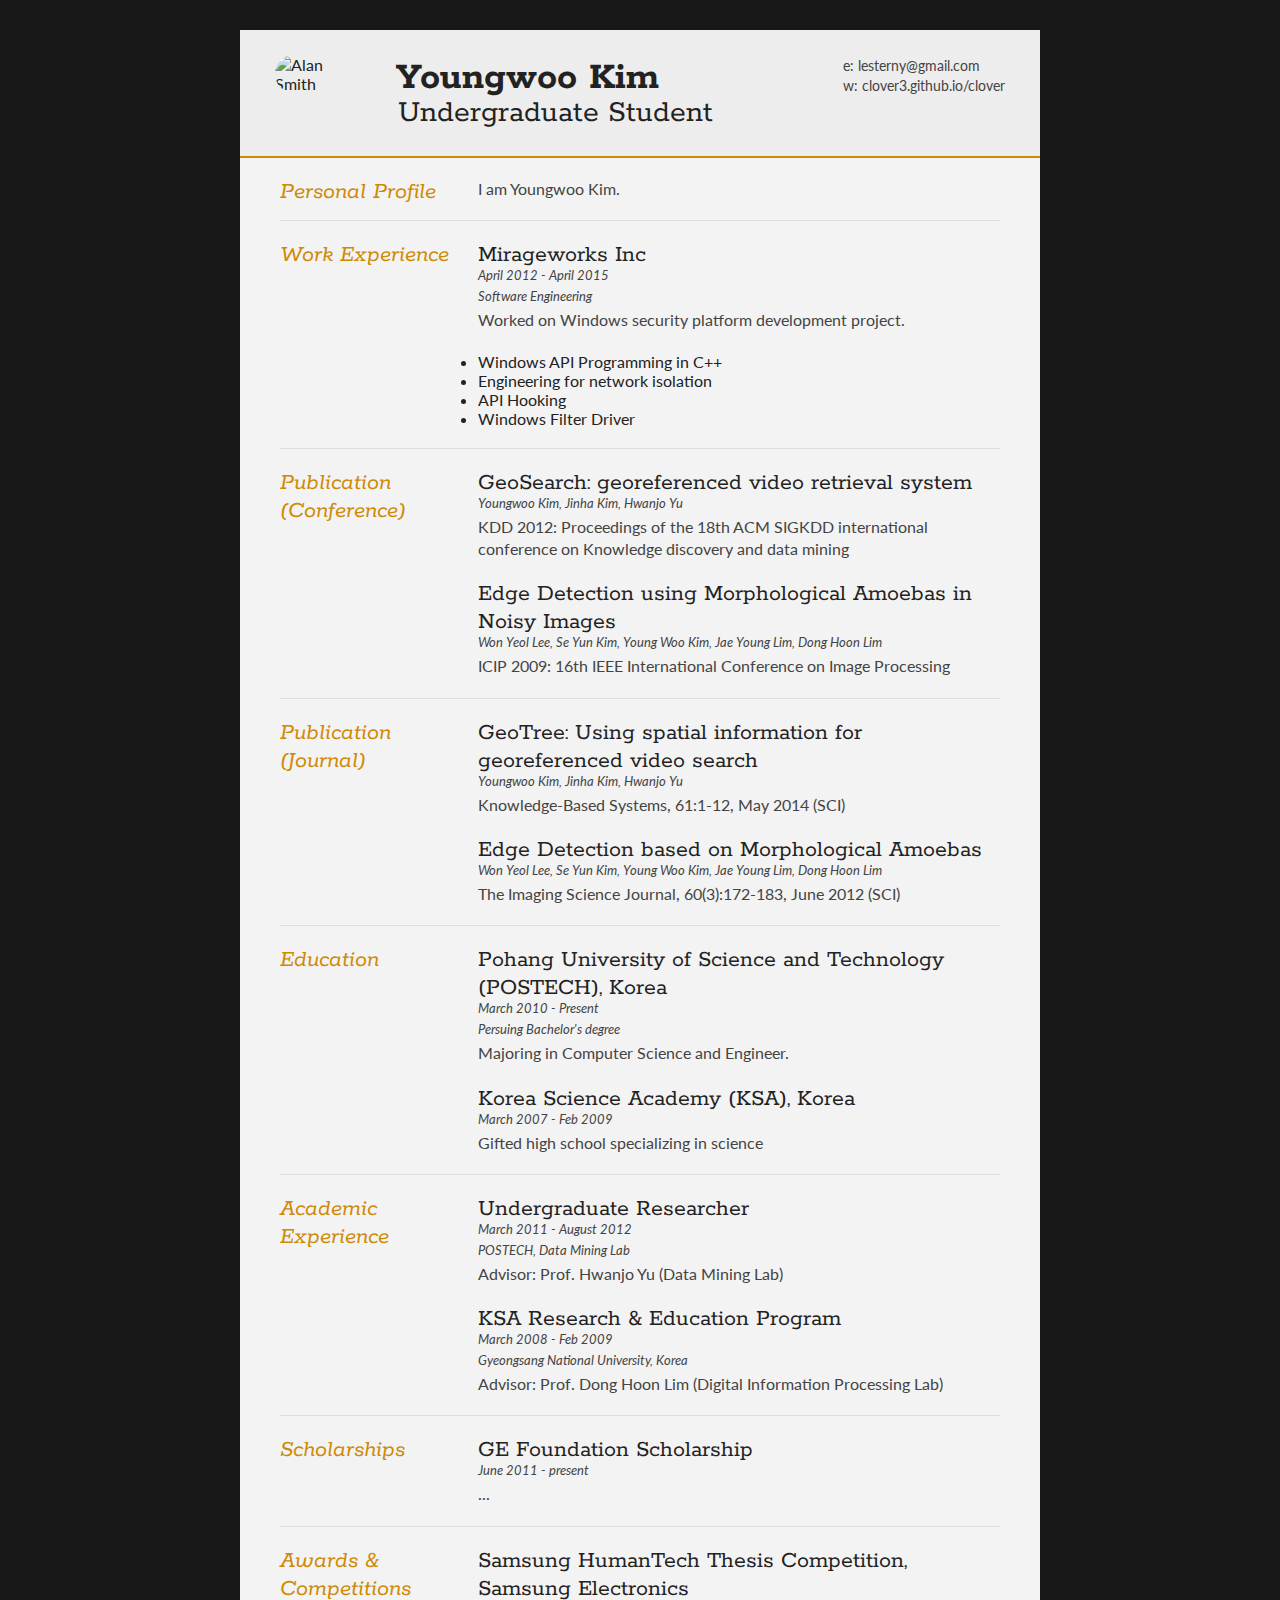
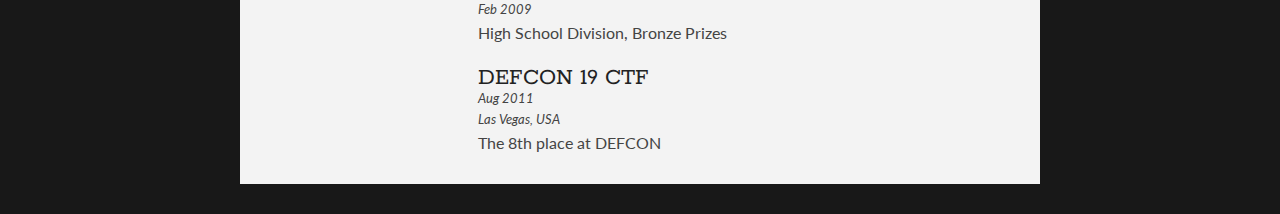
==== clover.html @ 77a41df5 "My html resume" ====
<!DOCTYPE html>
<html>
<head>
<title>Youngwoo Kim - Curriculum Vitae</title>

<meta name="viewport" content="width=device-width"/>
<meta name="description" content="The Curriculum Vitae of Joe Bloggs."/>
<meta charset="UTF-8"> 

<link type="text/css" rel="stylesheet" href="style.css">
<link href='http://fonts.googleapis.com/css?family=Rokkitt:400,700|Lato:400,300' rel='stylesheet' type='text/css'>

<!--[if lt IE 9]>
<script src="//html5shiv.googlecode.com/svn/trunk/html5.js"></script>
<![endif]-->
</head>
<body id="top">
<div id="cv" >
	<div class="mainDetails">
		<div id="headshot" >
			<img src="http://phome.postech.ac.kr/user/cse/k2board/763870_1_1392603218094.jpg" alt="Alan Smith" />
		</div>
		
		<div id="name">
			<h1 >Youngwoo Kim</h1>
			<h2 >Undergraduate Student</h2>
		</div>
		
		<div id="contactDetails" >
			<ul>
				<li>e: <a href="mailto:joe@bloggs.com" target="_blank">lesterny@gmail.com</a></li>
				<li>w: <a href="http://clover3.github.io/clover">clover3.github.io/clover</a></li>
			</ul>
		</div>
		<div class="clear"></div>
	</div>
	
	<div id="mainArea" >
		<section>
			<article>
				<div class="sectionTitle">
					<h1>Personal Profile</h1>
				</div>
				
				<div class="sectionContent">
					<p>I am Youngwoo Kim.</p>
				</div>
			</article>
			<div class="clear"></div>
		</section>
		
		
		<section>
			<div class="sectionTitle">
				<h1>Work Experience</h1>
			</div>
			
			<div class="sectionContent">
				<article>
					<h2>Mirageworks Inc</h2>
					<p class="subDetails">April 2012 - April 2015</p>
					<p class="subDetails">Software Engineering</p>
					<p>Worked on Windows security platform development project.</p>
					<li>Windows API Programming in C++</li>
					<li>Engineering for network isolation</li>
					<li>API Hooking</li>
					<li>Windows Filter Driver</li>

				</p>
				</article>
				
			</div>
			<div class="clear"></div>
		</section>
		
		<section>
			<div class="sectionTitle">
				<h1>Publication (Conference) </h1>
			</div>
			
			<div class="sectionContent">
			
				<article>
					<h2>GeoSearch: georeferenced video retrieval system</h2>
					<p class="subDetails">Youngwoo Kim, Jinha Kim, Hwanjo Yu</p>
					<p>KDD 2012: Proceedings of the 18th ACM SIGKDD international conference on Knowledge discovery and data mining</p>
				</article>
				
				<article>
					<h2>Edge Detection using Morphological Amoebas in Noisy Images</h2>
					<p class="subDetails">Won Yeol Lee, Se Yun Kim, Young Woo Kim, Jae Young Lim, Dong Hoon Lim</p>
					<p>ICIP 2009: 16th IEEE International Conference on Image Processing</p>
				</article>
				
			</div>
			<div class="clear"></div>
		</section>
		
		
		<section>
			<div class="sectionTitle">
				<h1>Publication (Journal) </h1>
			</div>
			
			<div class="sectionContent">
				<article>
					<h2>GeoTree: Using spatial information for georeferenced video search</h2>
					<p class="subDetails">Youngwoo Kim, Jinha Kim, Hwanjo Yu</p>
					<p>Knowledge-Based Systems, 61:1-12, May 2014 (SCI)</p>
				</article>
				
				<article>
					<h2>Edge Detection based on Morphological Amoebas</h2>
					<p class="subDetails">Won Yeol Lee, Se Yun Kim, Young Woo Kim, Jae Young Lim, Dong Hoon Lim</p>
					<p>The Imaging Science Journal, 60(3):172-183, June 2012 (SCI)</p>
				</article>
			</div>
			<div class="clear"></div>
		</section>
				
		
		<section>
			<div class="sectionTitle">
				<h1>Education</h1>
			</div>
			
			<div class="sectionContent">
				<article>
					<h2>Pohang University of Science and Technology (POSTECH), Korea</h2>
					<p class="subDetails">March 2010 - Present</p>
					<p class="subDetails">Persuing Bachelor's degree</p>
					<p>Majoring in Computer Science and Engineer.</p>
				</article>
				
				<article>
					<h2>Korea Science Academy (KSA), Korea</h2>
					<p class="subDetails">March 2007 - Feb 2009</p>
					<p>Gifted high school specializing in science</p>
				</article>
			</div>
			<div class="clear"></div>
		</section>
		
		
		<section>
			<div class="sectionTitle">
				<h1>Academic Experience</h1>
			</div>
			
			<div class="sectionContent">
				<article>
					<h2>Undergraduate Researcher</h2>
					<p class="subDetails">March 2011 - August 2012</p>
					<p class="subDetails">POSTECH, Data Mining Lab
					</p>
					<p>Advisor: Prof. Hwanjo Yu (Data Mining Lab)
					</p>
					
				</article>
				
				
				<article>
					<h2>KSA Research & Education Program </h2>
					<p class="subDetails">March 2008 - Feb 2009</p>
					<p class="subDetails">Gyeongsang National University, Korea</p>
					<p>Advisor: Prof. Dong Hoon Lim (Digital Information Processing Lab)</p>
				</article>
				
			</div>
			<div class="clear"></div>
		</section>
		
		
		<section>
			<div class="sectionTitle">
				<h1>Scholarships</h1>
			</div>
			
			<div class="sectionContent">
				<article>
					<h2>GE Foundation Scholarship</h2>
					<p class="subDetails">June 2011 - present</p>
					<p>...</p>
				</article>
				
			</div>
			<div class="clear"></div>
		</section>
		
		<section>
			<div class="sectionTitle">
				<h1>Awards & Competitions </h1>
			</div>
			
			<div class="sectionContent">
				<article>
					<h2>Samsung HumanTech Thesis Competition, Samsung Electronics</h2>
					<p class="subDetails">Feb 2009</p>
					<p>High School Division, Bronze Prizes</p>
				</article>
				
			</div>
			
			<div class="sectionContent">
				<article>
					<h2>DEFCON 19 CTF</h2>
					<p class="subDetails">Aug 2011</p>
					<p class="subDetails">Las Vegas, USA</p>
					<p>The 8th place at DEFCON</p>
				</article>
				
			</div>
			
			
			<div class="clear"></div>
		</section>
	</div>
</div>
<script type="text/javascript">
var gaJsHost = (("https:" == document.location.protocol) ? "https://ssl." : "http://www.");
document.write(unescape("%3Cscript src='" + gaJsHost + "google-analytics.com/ga.js' type='text/javascript'%3E%3C/script%3E"));
</script>
<script type="text/javascript">
var pageTracker = _gat._getTracker("UA-3753241-1");
pageTracker._initData();
pageTracker._trackPageview();
</script>
</body>
</html>
---- style.css ----
html,body,div,span,object,iframe,h1,h2,h3,h4,h5,h6,p,blockquote,pre,abbr,address,cite,code,del,dfn,em,img,ins,kbd,q,samp,small,strong,sub,sup,var,b,i,dl,dt,dd,ol,ul,li,fieldset,form,label,legend,table,caption,tbody,tfoot,thead,tr,th,td,article,aside,canvas,details,figcaption,figure,footer,header,hgroup,menu,nav,section,summary,time,mark,audio,video {
border:0;
font:inherit;
font-size:100%;
margin:0;
padding:0;
vertical-align:baseline;
}

article,aside,details,figcaption,figure,footer,header,hgroup,menu,nav,section {
display:block;
}

html, body {background: #181818; font-family: 'Lato', helvetica, arial, sans-serif; font-size: 16px; color: #222;}

.clear {clear: both;}

p {
	font-size: 1em;
	line-height: 1.4em;
	margin-bottom: 20px;
	color: #444;
}

#cv {
	width: 90%;
	max-width: 800px;
	background: #f3f3f3;
	margin: 30px auto;
}

.mainDetails {
	padding: 25px 35px;
	border-bottom: 2px solid #cf8a05;
	background: #ededed;
}

#name h1 {
	font-size: 2.5em;
	font-weight: 700;
	font-family: 'Rokkitt', Helvetica, Arial, sans-serif;
	margin-bottom: -6px;
}

#name h2 {
	font-size: 2em;
	margin-left: 2px;
	font-family: 'Rokkitt', Helvetica, Arial, sans-serif;
}

#mainArea {
	padding: 0 40px;
}

#headshot {
	width: 12.5%;
	float: left;
	margin-right: 30px;
}

#headshot img {
	width: 100%;
	height: auto;
	-webkit-border-radius: 50px;
	border-radius: 50px;
}

#name {
	float: left;
}

#contactDetails {
	float: right;
}

#contactDetails ul {
	list-style-type: none;
	font-size: 0.9em;
	margin-top: 2px;
}

#contactDetails ul li {
	margin-bottom: 3px;
	color: #444;
}

#contactDetails ul li a, a[href^=tel] {
	color: #444; 
	text-decoration: none;
	-webkit-transition: all .3s ease-in;
	-moz-transition: all .3s ease-in;
	-o-transition: all .3s ease-in;
	-ms-transition: all .3s ease-in;
	transition: all .3s ease-in;
}

#contactDetails ul li a:hover { 
	color: #cf8a05;
}


section {
	border-top: 1px solid #dedede;
	padding: 20px 0 0;
}

section:first-child {
	border-top: 0;
}

section:last-child {
	padding: 20px 0 10px;
}

.sectionTitle {
	float: left;
	width: 25%;
}

.sectionContent {
	float: right;
	width: 72.5%;
}

.sectionTitle h1 {
	font-family: 'Rokkitt', Helvetica, Arial, sans-serif;
	font-style: italic;
	font-size: 1.5em;
	color: #cf8a05;
}

.sectionContent h2 {
	font-family: 'Rokkitt', Helvetica, Arial, sans-serif;
	font-size: 1.5em;
	margin-bottom: -2px;
}

.subDetails {
	font-size: 0.8em;
	font-style: italic;
	margin-bottom: 3px;
}

.keySkills {
	list-style-type: none;
	-moz-column-count:3;
	-webkit-column-count:3;
	column-count:3;
	margin-bottom: 20px;
	font-size: 1em;
	color: #444;
}

.keySkillSmall {
	font-size: 0.8em;
	font-style: italic;
	list-style-type: none;
	-moz-column-count:3;
	-webkit-column-count:3;
	column-count:3;
	margin-bottom: 20px;
	color: #444;
}

.keySkills ul li {
	margin-bottom: 3px;
}

@media all and (min-width: 602px) and (max-width: 800px) {
	#headshot {
		display: none;
	}
	
	.keySkills {
	-moz-column-count:2;
	-webkit-column-count:2;
	column-count:2;
	}
}

@media all and (max-width: 601px) {
	#cv {
		width: 95%;
		margin: 10px auto;
		min-width: 280px;
	}
	
	#headshot {
		display: none;
	}
	
	#name, #contactDetails {
		float: none;
		width: 100%;
		text-align: center;
	}
	
	.sectionTitle, .sectionContent {
		float: none;
		width: 100%;
	}
	
	.sectionTitle {
		margin-left: -2px;
		font-size: 1.25em;
	}
	
	.keySkills {
		-moz-column-count:2;
		-webkit-column-count:2;
		column-count:2;
	}
}

@media all and (max-width: 480px) {
	.mainDetails {
		padding: 15px 15px;
	}
	
	section {
		padding: 15px 0 0;
	}
	
	#mainArea {
		padding: 0 25px;
	}

	
	.keySkills {
	-moz-column-count:1;
	-webkit-column-count:1;
	column-count:1;
	}
	
	#name h1 {
		line-height: .8em;
		margin-bottom: 4px;
	}
}

@media print {
    #cv {
        width: 100%;
    }
}

@-webkit-keyframes reset {
	0% {
		opacity: 0;
	}
	100% {
		opacity: 0;
	}
}

@-webkit-keyframes fade-in {
	0% {
		opacity: 0;
	}
	40% {
		opacity: 0;
	}
	100% {
		opacity: 1;
	}
}

@-moz-keyframes reset {
	0% {
		opacity: 0;
	}
	100% {
		opacity: 0;
	}
}

@-moz-keyframes fade-in {
	0% {
		opacity: 0;
	}
	40% {
		opacity: 0;
	}
	100% {
		opacity: 1;
	}
}

@keyframes reset {
	0% {
		opacity: 0;
	}
	100% {
		opacity: 0;
	}
}

@keyframes fade-in {
	0% {
		opacity: 0;
	}
	40% {
		opacity: 0;
	}
	100% {
		opacity: 1;
	}
}

.instaFade {
    -webkit-animation-name: reset, fade-in;
    -webkit-animation-duration: 1.5s;
    -webkit-animation-timing-function: ease-in;
	
	-moz-animation-name: reset, fade-in;
    -moz-animation-duration: 1.5s;
    -moz-animation-timing-function: ease-in;
	
	animation-name: reset, fade-in;
    animation-duration: 1.5s;
    animation-timing-function: ease-in;
}

.quickFade {
    -webkit-animation-name: reset, fade-in;
    -webkit-animation-duration: 2.5s;
    -webkit-animation-timing-function: ease-in;
	
	-moz-animation-name: reset, fade-in;
    -moz-animation-duration: 2.5s;
    -moz-animation-timing-function: ease-in;
	
	animation-name: reset, fade-in;
    animation-duration: 2.5s;
    animation-timing-function: ease-in;
}
 
.delayOne {
	-webkit-animation-delay: 0, .5s;
	-moz-animation-delay: 0, .5s;
	animation-delay: 0, .5s;
}

.delayTwo {
	-webkit-animation-delay: 0, 1s;
	-moz-animation-delay: 0, 1s;
	animation-delay: 0, 1s;
}

.delayThree {
	-webkit-animation-delay: 0, 1.5s;
	-moz-animation-delay: 0, 1.5s;
	animation-delay: 0, 1.5s;
}

.delayFour {
	-webkit-animation-delay: 0, 2s;
	-moz-animation-delay: 0, 2s;
	animation-delay: 0, 2s;
}

.delayFive {
	-webkit-animation-delay: 0, 2.5s;
	-moz-animation-delay: 0, 2.5s;
	animation-delay: 0, 2.5s;
}
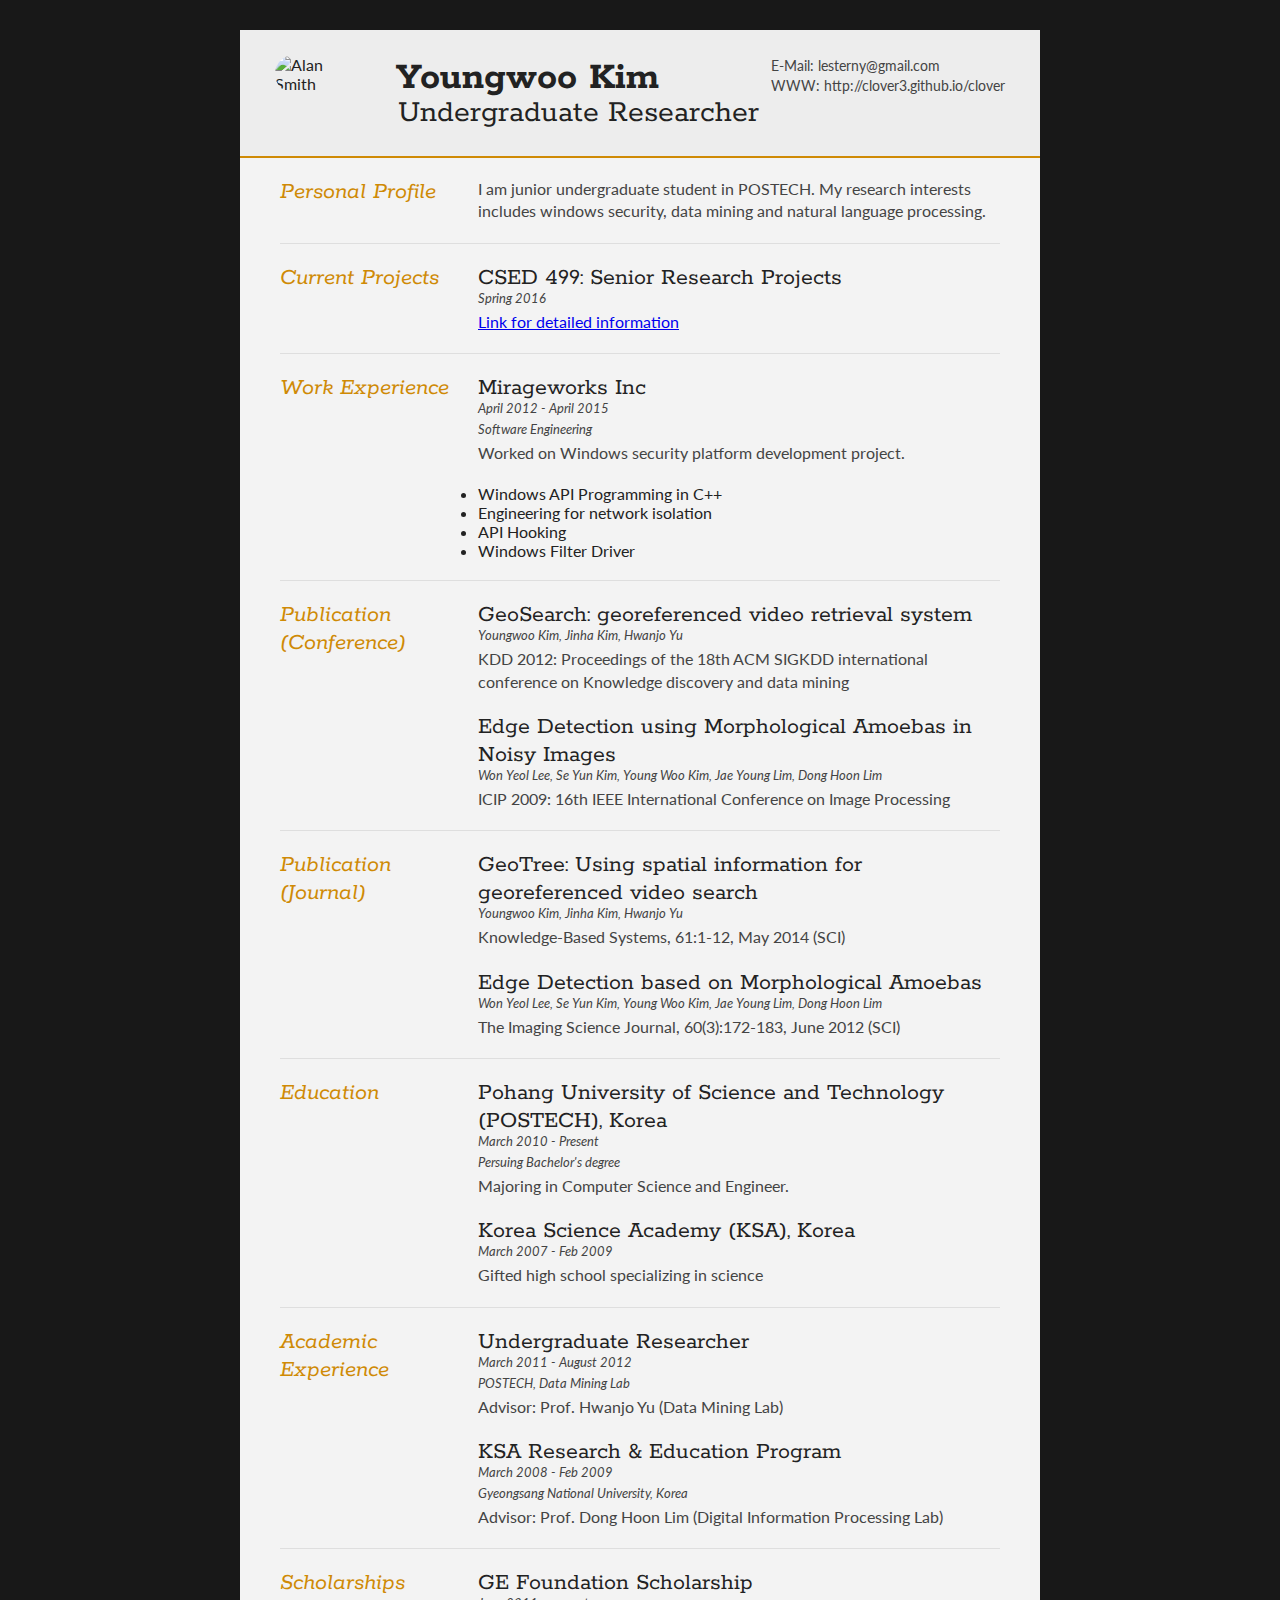
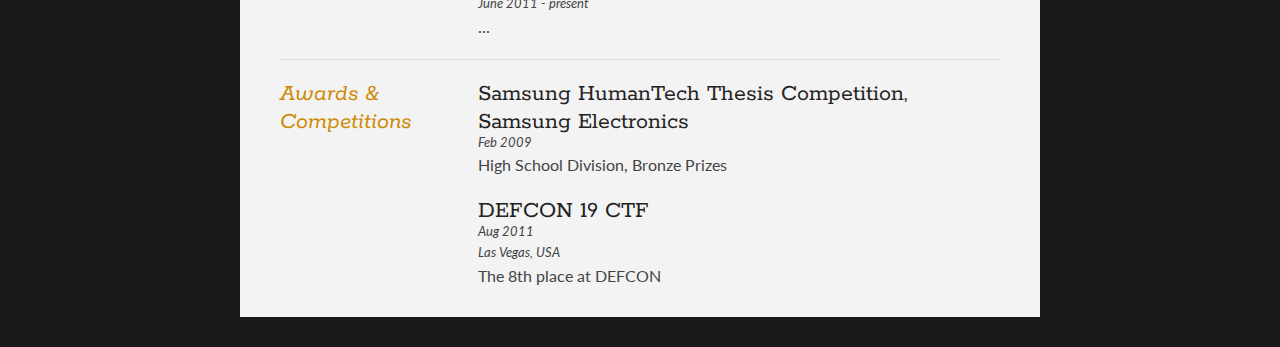
==== commit ca87a2ac: "Update csed499" ====
--- a/clover.html
+++ b/clover.html
@@ -23,13 +23,13 @@
 		
 		<div id="name">
 			<h1 >Youngwoo Kim</h1>
-			<h2 >Undergraduate Student</h2>
+			<h2 >Undergraduate Researcher</h2>
 		</div>
 		
 		<div id="contactDetails" >
 			<ul>
-				<li>e: <a href="mailto:joe@bloggs.com" target="_blank">lesterny@gmail.com</a></li>
-				<li>w: <a href="http://clover3.github.io/clover">clover3.github.io/clover</a></li>
+				<li>E-Mail: <a href="mailto:joe@bloggs.com" target="_blank">lesterny@gmail.com</a></li>
+				<li>WWW: <a href="http://clover3.github.io/clover">http://clover3.github.io/clover</a></li>
 			</ul>
 		</div>
 		<div class="clear"></div>
@@ -43,12 +43,27 @@
 				</div>
 				
 				<div class="sectionContent">
-					<p>I am Youngwoo Kim.</p>
+					<p>I am junior undergraduate student in POSTECH. My research interests includes windows security, data mining and natural language processing.</p>
 				</div>
 			</article>
 			<div class="clear"></div>
 		</section>
 		
+		<section>
+			<div class="sectionTitle">
+				<h1>Current Projects</h1>
+			</div>
+			
+			<div class="sectionContent">
+				<article>
+					<h2>CSED 499: Senior Research Projects</h2>
+					<p class="subDetails">Spring 2016</p>
+					<p><a href="./csed499">Link for detailed information </a></p>
+				</article>
+				
+			</div>
+			<div class="clear"></div>
+		</section>
 		
 		<section>
 			<div class="sectionTitle">
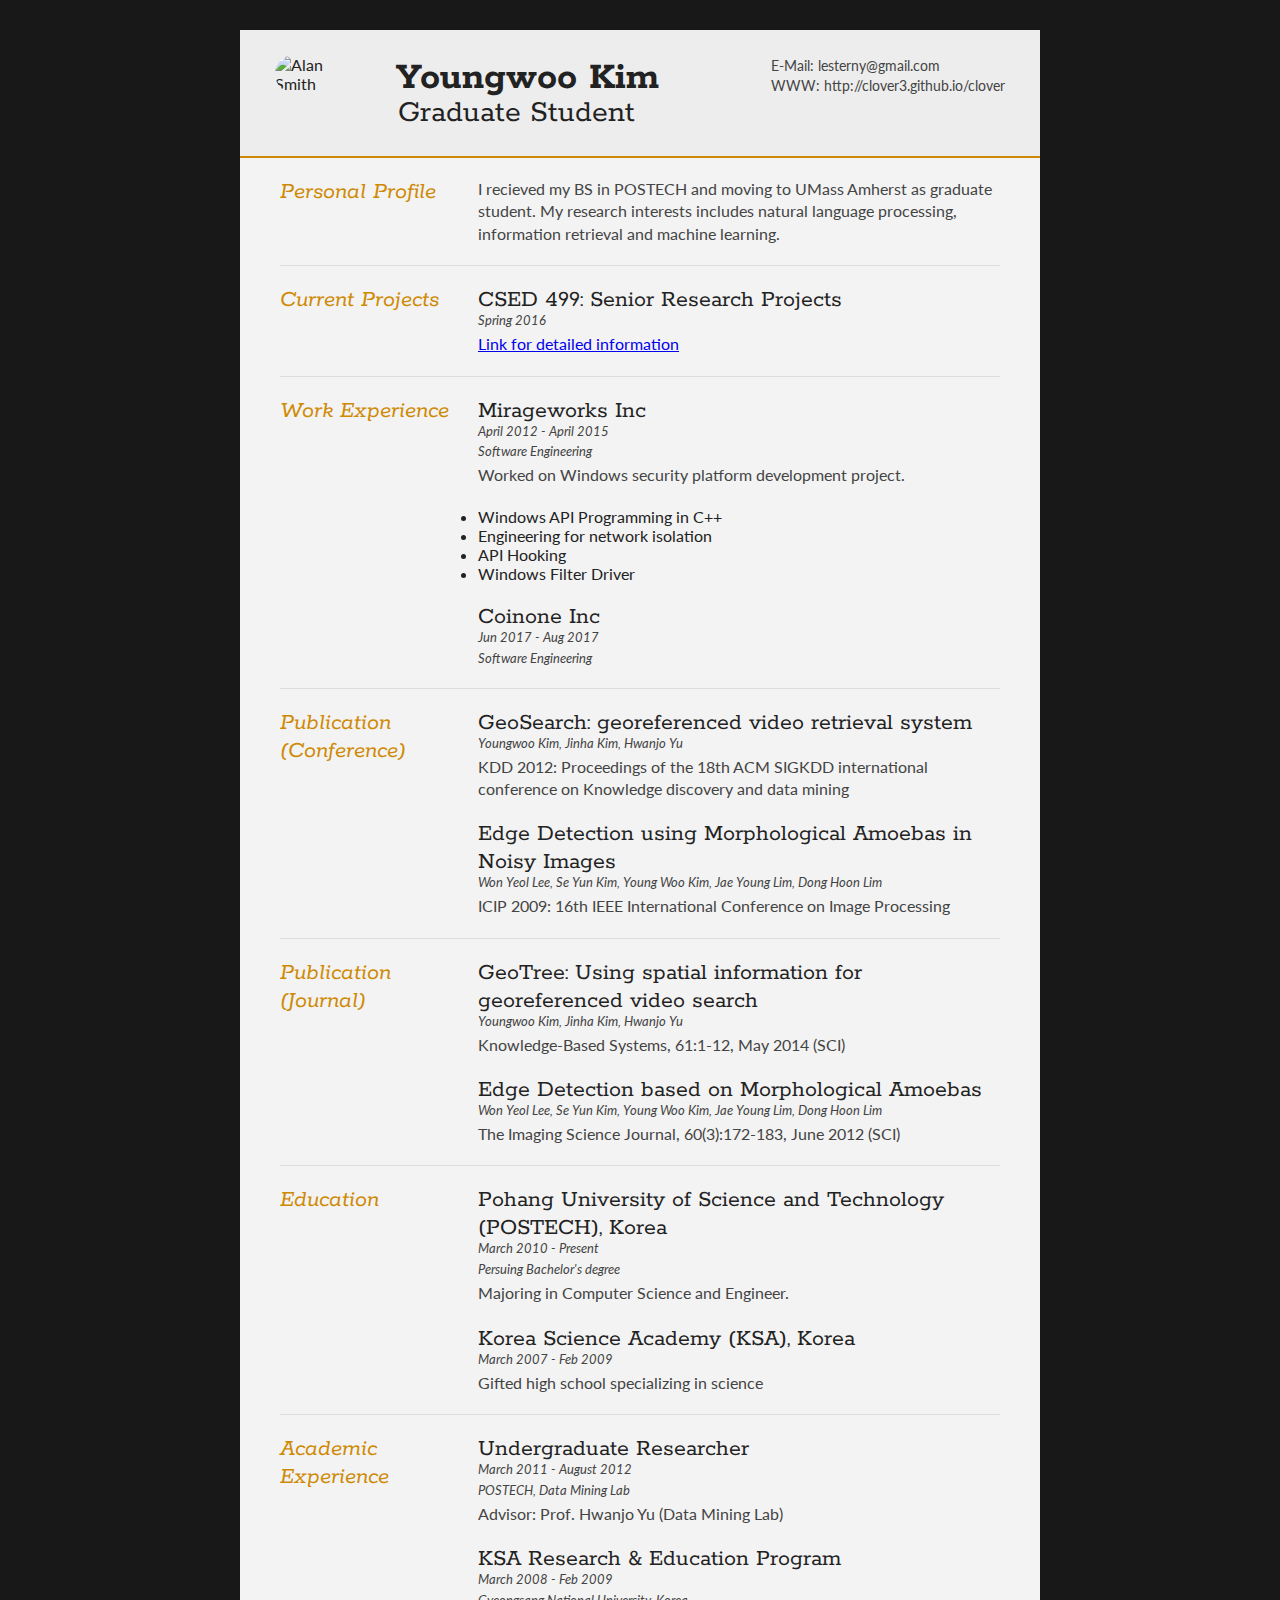
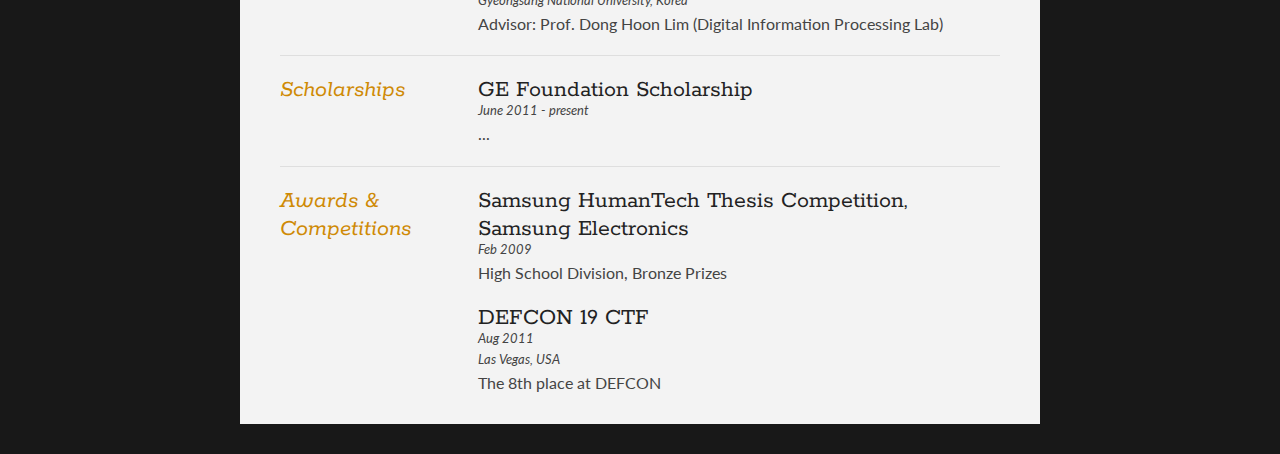
==== commit b5cf2898: "Update profile" ====
--- a/clover.html
+++ b/clover.html
@@ -23,7 +23,7 @@
 		
 		<div id="name">
 			<h1 >Youngwoo Kim</h1>
-			<h2 >Undergraduate Researcher</h2>
+			<h2 >Graduate Student</h2>
 		</div>
 		
 		<div id="contactDetails" >
@@ -43,7 +43,7 @@
 				</div>
 				
 				<div class="sectionContent">
-					<p>I am junior undergraduate student in POSTECH. My research interests includes windows security, data mining and natural language processing.</p>
+					<p>I recieved my BS in POSTECH and moving to UMass Amherst as graduate student. My research interests includes natural language processing, information retrieval and machine learning.</p>
 				</div>
 			</article>
 			<div class="clear"></div>
@@ -83,7 +83,12 @@
 
 				</p>
 				</article>
-				
+				<article>
+					<h2>Coinone Inc</h2>
+					<p class="subDetails">Jun 2017 - Aug 2017</p>
+					<p class="subDetails">Software Engineering</p>
+				</p>
+				</article>
 			</div>
 			<div class="clear"></div>
 		</section>
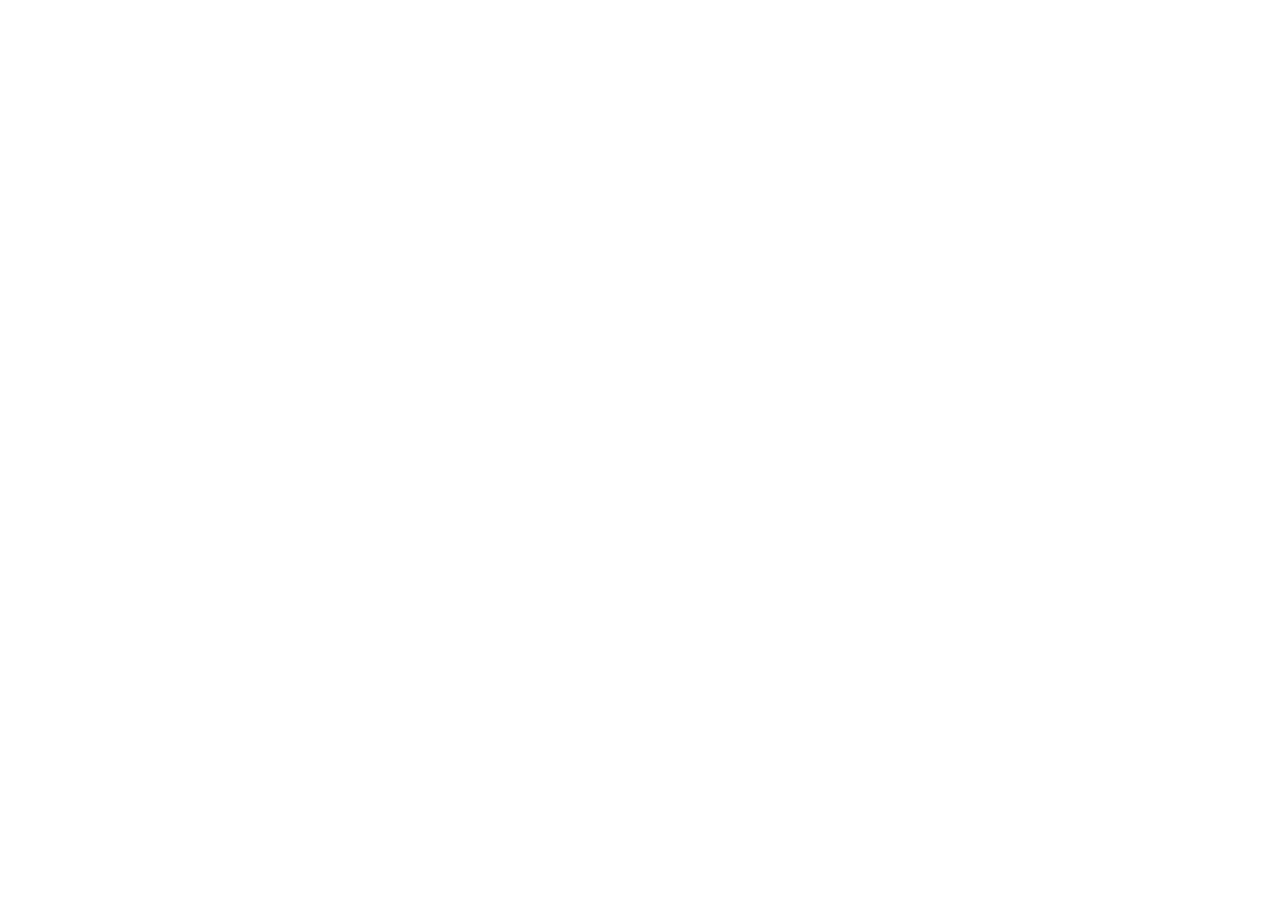
==== commit b369a289: "Update clover.html" ====
--- a/clover.html
+++ b/clover.html
@@ -2,248 +2,8 @@
 <html>
 <head>
 <title>Youngwoo Kim - Curriculum Vitae</title>
-
-<meta name="viewport" content="width=device-width"/>
-<meta name="description" content="The Curriculum Vitae of Joe Bloggs."/>
-<meta charset="UTF-8"> 
-
-<link type="text/css" rel="stylesheet" href="style.css">
-<link href='http://fonts.googleapis.com/css?family=Rokkitt:400,700|Lato:400,300' rel='stylesheet' type='text/css'>
-
-<!--[if lt IE 9]>
-<script src="//html5shiv.googlecode.com/svn/trunk/html5.js"></script>
-<![endif]-->
+<meta http-equiv="refresh" content="0; URL=https://people.cs.umass.edu/~youngwookim/" />
 </head>
 <body id="top">
-<div id="cv" >
-	<div class="mainDetails">
-		<div id="headshot" >
-			<img src="http://phome.postech.ac.kr/user/cse/k2board/763870_1_1392603218094.jpg" alt="Alan Smith" />
-		</div>
-		
-		<div id="name">
-			<h1 >Youngwoo Kim</h1>
-			<h2 >Graduate Student</h2>
-		</div>
-		
-		<div id="contactDetails" >
-			<ul>
-				<li>E-Mail: <a href="mailto:joe@bloggs.com" target="_blank">lesterny@gmail.com</a></li>
-				<li>WWW: <a href="http://clover3.github.io/clover">http://clover3.github.io/clover</a></li>
-			</ul>
-		</div>
-		<div class="clear"></div>
-	</div>
-	
-	<div id="mainArea" >
-		<section>
-			<article>
-				<div class="sectionTitle">
-					<h1>Personal Profile</h1>
-				</div>
-				
-				<div class="sectionContent">
-					<p>I recieved my BS in POSTECH and moving to UMass Amherst as graduate student. My research interests includes natural language processing, information retrieval and machine learning.</p>
-				</div>
-			</article>
-			<div class="clear"></div>
-		</section>
-		
-		<section>
-			<div class="sectionTitle">
-				<h1>Current Projects</h1>
-			</div>
-			
-			<div class="sectionContent">
-				<article>
-					<h2>CSED 499: Senior Research Projects</h2>
-					<p class="subDetails">Spring 2016</p>
-					<p><a href="./csed499">Link for detailed information </a></p>
-				</article>
-				
-			</div>
-			<div class="clear"></div>
-		</section>
-		
-		<section>
-			<div class="sectionTitle">
-				<h1>Work Experience</h1>
-			</div>
-			
-			<div class="sectionContent">
-				<article>
-					<h2>Mirageworks Inc</h2>
-					<p class="subDetails">April 2012 - April 2015</p>
-					<p class="subDetails">Software Engineering</p>
-					<p>Worked on Windows security platform development project.</p>
-					<li>Windows API Programming in C++</li>
-					<li>Engineering for network isolation</li>
-					<li>API Hooking</li>
-					<li>Windows Filter Driver</li>
-
-				</p>
-				</article>
-				<article>
-					<h2>Coinone Inc</h2>
-					<p class="subDetails">Jun 2017 - Aug 2017</p>
-					<p class="subDetails">Software Engineering</p>
-				</p>
-				</article>
-			</div>
-			<div class="clear"></div>
-		</section>
-		
-		<section>
-			<div class="sectionTitle">
-				<h1>Publication (Conference) </h1>
-			</div>
-			
-			<div class="sectionContent">
-			
-				<article>
-					<h2>GeoSearch: georeferenced video retrieval system</h2>
-					<p class="subDetails">Youngwoo Kim, Jinha Kim, Hwanjo Yu</p>
-					<p>KDD 2012: Proceedings of the 18th ACM SIGKDD international conference on Knowledge discovery and data mining</p>
-				</article>
-				
-				<article>
-					<h2>Edge Detection using Morphological Amoebas in Noisy Images</h2>
-					<p class="subDetails">Won Yeol Lee, Se Yun Kim, Young Woo Kim, Jae Young Lim, Dong Hoon Lim</p>
-					<p>ICIP 2009: 16th IEEE International Conference on Image Processing</p>
-				</article>
-				
-			</div>
-			<div class="clear"></div>
-		</section>
-		
-		
-		<section>
-			<div class="sectionTitle">
-				<h1>Publication (Journal) </h1>
-			</div>
-			
-			<div class="sectionContent">
-				<article>
-					<h2>GeoTree: Using spatial information for georeferenced video search</h2>
-					<p class="subDetails">Youngwoo Kim, Jinha Kim, Hwanjo Yu</p>
-					<p>Knowledge-Based Systems, 61:1-12, May 2014 (SCI)</p>
-				</article>
-				
-				<article>
-					<h2>Edge Detection based on Morphological Amoebas</h2>
-					<p class="subDetails">Won Yeol Lee, Se Yun Kim, Young Woo Kim, Jae Young Lim, Dong Hoon Lim</p>
-					<p>The Imaging Science Journal, 60(3):172-183, June 2012 (SCI)</p>
-				</article>
-			</div>
-			<div class="clear"></div>
-		</section>
-				
-		
-		<section>
-			<div class="sectionTitle">
-				<h1>Education</h1>
-			</div>
-			
-			<div class="sectionContent">
-				<article>
-					<h2>Pohang University of Science and Technology (POSTECH), Korea</h2>
-					<p class="subDetails">March 2010 - Present</p>
-					<p class="subDetails">Persuing Bachelor's degree</p>
-					<p>Majoring in Computer Science and Engineer.</p>
-				</article>
-				
-				<article>
-					<h2>Korea Science Academy (KSA), Korea</h2>
-					<p class="subDetails">March 2007 - Feb 2009</p>
-					<p>Gifted high school specializing in science</p>
-				</article>
-			</div>
-			<div class="clear"></div>
-		</section>
-		
-		
-		<section>
-			<div class="sectionTitle">
-				<h1>Academic Experience</h1>
-			</div>
-			
-			<div class="sectionContent">
-				<article>
-					<h2>Undergraduate Researcher</h2>
-					<p class="subDetails">March 2011 - August 2012</p>
-					<p class="subDetails">POSTECH, Data Mining Lab
-					</p>
-					<p>Advisor: Prof. Hwanjo Yu (Data Mining Lab)
-					</p>
-					
-				</article>
-				
-				
-				<article>
-					<h2>KSA Research & Education Program </h2>
-					<p class="subDetails">March 2008 - Feb 2009</p>
-					<p class="subDetails">Gyeongsang National University, Korea</p>
-					<p>Advisor: Prof. Dong Hoon Lim (Digital Information Processing Lab)</p>
-				</article>
-				
-			</div>
-			<div class="clear"></div>
-		</section>
-		
-		
-		<section>
-			<div class="sectionTitle">
-				<h1>Scholarships</h1>
-			</div>
-			
-			<div class="sectionContent">
-				<article>
-					<h2>GE Foundation Scholarship</h2>
-					<p class="subDetails">June 2011 - present</p>
-					<p>...</p>
-				</article>
-				
-			</div>
-			<div class="clear"></div>
-		</section>
-		
-		<section>
-			<div class="sectionTitle">
-				<h1>Awards & Competitions </h1>
-			</div>
-			
-			<div class="sectionContent">
-				<article>
-					<h2>Samsung HumanTech Thesis Competition, Samsung Electronics</h2>
-					<p class="subDetails">Feb 2009</p>
-					<p>High School Division, Bronze Prizes</p>
-				</article>
-				
-			</div>
-			
-			<div class="sectionContent">
-				<article>
-					<h2>DEFCON 19 CTF</h2>
-					<p class="subDetails">Aug 2011</p>
-					<p class="subDetails">Las Vegas, USA</p>
-					<p>The 8th place at DEFCON</p>
-				</article>
-				
-			</div>
-			
-			
-			<div class="clear"></div>
-		</section>
-	</div>
-</div>
-<script type="text/javascript">
-var gaJsHost = (("https:" == document.location.protocol) ? "https://ssl." : "http://www.");
-document.write(unescape("%3Cscript src='" + gaJsHost + "google-analytics.com/ga.js' type='text/javascript'%3E%3C/script%3E"));
-</script>
-<script type="text/javascript">
-var pageTracker = _gat._getTracker("UA-3753241-1");
-pageTracker._initData();
-pageTracker._trackPageview();
-</script>
 </body>
-</html>+</html>
